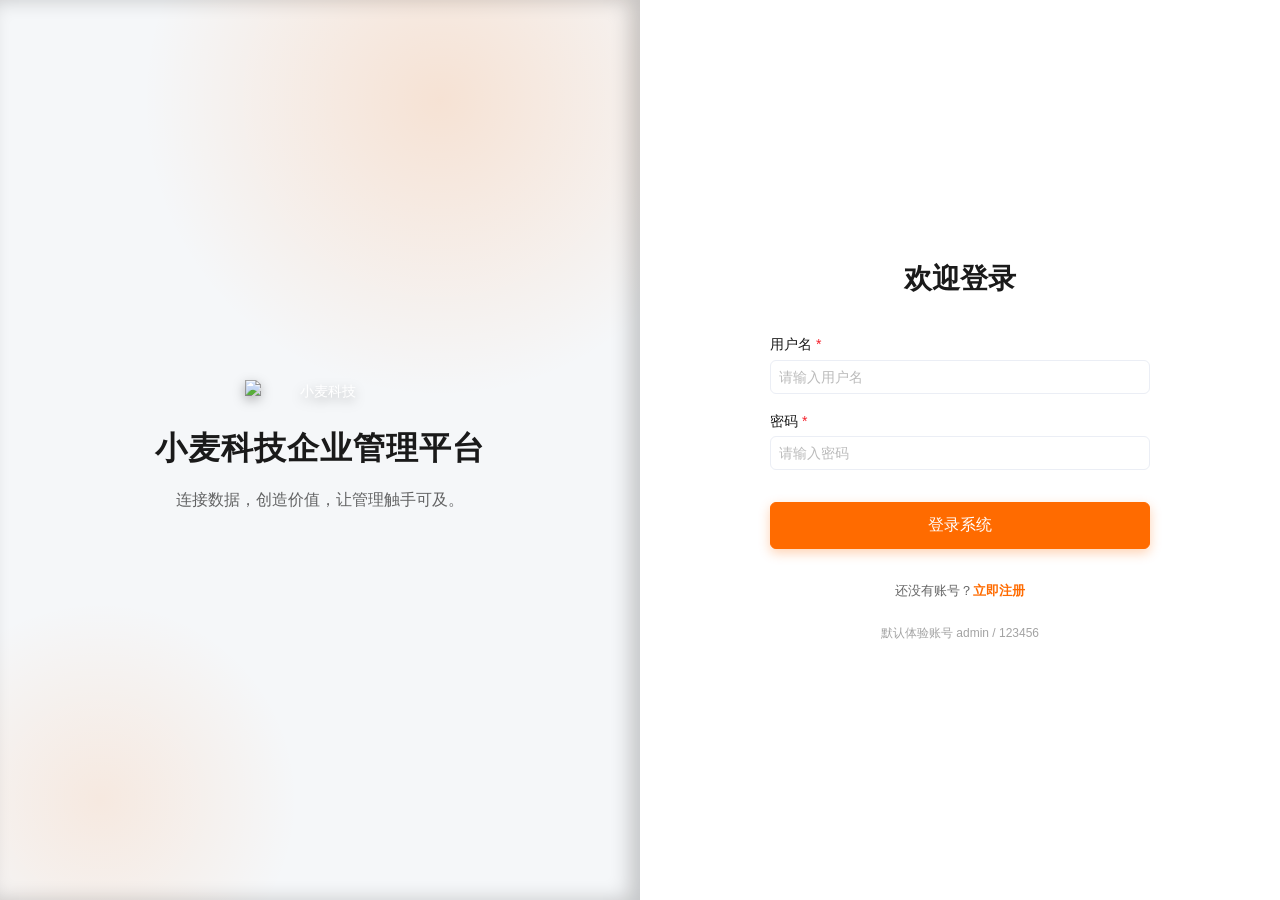
==== src/pages/employee/index.html @ 8f9a002e "Merge branch 'process' of github.com:Kai-Junhan/enterprise-management-system into process" ====
<!DOCTYPE html>
<html lang="zh-CN">
<head>
<meta charset="UTF-8">
<meta name="viewport" content="width=device-width, initial-scale=1.0">
<link rel="icon" type="image/x-icon" href="../../assets/images/logo.ico">
<title>员工管理 - 小麦科技企业管理平台</title>
  <link rel="stylesheet" href="../../assets/css/main.css">
</head>
<body>
  <div id="header-placeholder"></div>
  <div class="layout">
    <div id="sidebar-placeholder"></div>
    <main class="main-content">
      <div class="page-header">
        <div>
          <div class="page-title">员工管理</div>
          <div class="page-subtitle">管理公司全体员工信息</div>
        </div>
        <div>
          <a href="info.html" class="btn btn-primary">+ 新增员工</a>
        </div>
      </div>

      <!-- 统计卡片 -->
      <div class="stats-grid" id="stats-grid"></div>

      <!-- 快捷入口 -->
      <div class="stats-grid" style="margin-bottom: var(--spacing-lg);">
        <a href="info.html" class="stat-card" style="text-decoration:none">
          <div class="stat-icon">👤</div>
          <div class="stat-info">
            <div class="stat-value" style="font-size:var(--font-size-lg)">员工信息</div>
            <div class="stat-label">查看与管理员工档案</div>
          </div>
        </a>
        <a href="attendance.html" class="stat-card" style="text-decoration:none">
          <div class="stat-icon">📅</div>
          <div class="stat-info">
            <div class="stat-value" style="font-size:var(--font-size-lg)">考勤薪资</div>
            <div class="stat-label">考勤记录与薪资核算</div>
          </div>
        </a>
        <a href="recruitment.html" class="stat-card" style="text-decoration:none">
          <div class="stat-icon">📋</div>
          <div class="stat-info">
            <div class="stat-value" style="font-size:var(--font-size-lg)">招聘培训</div>
            <div class="stat-label">招聘计划与培训管理</div>
          </div>
        </a>
        <a href="performance.html" class="stat-card" style="text-decoration:none">
          <div class="stat-icon">🏆</div>
          <div class="stat-info">
            <div class="stat-value" style="font-size:var(--font-size-lg)">绩效评估</div>
            <div class="stat-label">季度绩效考核结果</div>
          </div>
        </a>
      </div>

      <!-- 员工列表 -->
      <div class="card">
        <div class="card-header">
          <div class="card-title">员工列表</div>
          <div class="toolbar-right">
            <div class="search-box">
              <span class="search-icon">🔍</span>
              <input type="text" id="search-input" placeholder="搜索姓名/部门/职位">
            </div>
            <select class="form-control" id="dept-filter" style="width:120px">
              <option value="">全部部门</option>
            </select>
          </div>
        </div>
        <div class="table-wrapper">
          <table class="table">
            <thead>
              <tr>
                <th>工号</th>
                <th>姓名</th>
                <th>性别</th>
                <th>部门</th>
                <th>职位</th>
                <th>入职日期</th>
                <th>状态</th>
                <th>操作</th>
              </tr>
            </thead>
            <tbody id="employee-tbody"></tbody>
          </table>
        </div>
      </div>
    </main>
  </div>

  <!-- 模态框 -->
  <div class="modal-overlay" id="modal-overlay">
    <div class="modal">
      <div class="modal-header">
        <div class="modal-title" id="modal-title">员工详情</div>
        <div class="modal-close" id="modal-close">✕</div>
      </div>
      <div class="modal-body" id="modal-body"></div>
      <div class="modal-footer">
        <button class="btn btn-ghost" id="modal-cancel">关闭</button>
      </div>
    </div>
  </div>
<script src="../../assets/js/main.js"></script>
</body>
</html>
---- src/assets/css/main.css ----
/* 基础层：先加载重置、主题变量、排版和通用动画，保证后续组件可以复用统一令牌。 */
@import './base/reset.css';
@import './base/variables.css';
@import './base/typography.css';
@import './base/animations.css';

/* 组件层：公共导航、侧边栏、表单、表格和弹窗在页面样式之前完成基础定义。 */
@import './components/header.css';
@import './components/sidebar.css';
@import './components/button.css';
@import './components/form.css';
@import './components/table.css';
@import './components/card.css';
@import './components/modal.css';

/* 页面层：业务页和展示页最后加载，用于承接页面级布局与必要覆盖。 */
@import './pages/login.css';
@import './pages/production.css';
@import './pages/sales.css';
@import './pages/equipment.css';
@import './pages/purchase.css';
@import './pages/warehouse.css';
@import './pages/employee.css';

/* 后台通用响应式兜底：业务域页面各自保留细节，这里负责统一框架和窄屏密度。 */
@media (max-width: 768px) {
  .header {
    padding: 0 var(--spacing-md);
    z-index: 1002;
  }

  .header-logo img {
    height: 34px;
  }

  .header-right .btn {
    padding: 5px var(--spacing-sm);
    font-size: var(--font-size-sm);
  }

  .layout {
    min-height: 100vh;
    padding-top: var(--header-height);
  }

  .main-content {
    margin-left: 0;
    width: 100%;
    min-width: 0;
    padding: var(--spacing-md);
  }

  .page-header,
  .toolbar {
    align-items: stretch;
    flex-direction: column;
    gap: var(--spacing-sm);
  }

  .toolbar-left,
  .toolbar-right {
    width: 100%;
    flex-wrap: wrap;
  }

  .toolbar .btn,
  .page-header .btn {
    width: 100%;
  }

  .stats-grid {
    grid-template-columns: 1fr;
    gap: var(--spacing-sm);
  }

  .stat-card,
  .card {
    padding: var(--spacing-md);
  }

  .card-header {
    align-items: flex-start;
    flex-direction: column;
    gap: var(--spacing-xs);
  }

  .page-title {
    font-size: var(--font-size-lg);
  }

  .page-subtitle {
    line-height: 1.5;
  }
}

@media (max-width: 480px) {
  .main-content {
    padding: var(--spacing-sm);
  }

  .header-user .avatar {
    width: 28px;
    height: 28px;
  }

  .table td {
    align-items: flex-start;
    gap: var(--spacing-sm);
  }

  .table td::before {
    min-width: 72px;
    flex: 0 0 72px;
  }
}

/* 组件异步加载过渡：header/sidebar 注入后使用轻量淡入，避免公共组件闪现。 */
@keyframes componentFadeIn {
  from { opacity: 0; }
  to { opacity: 1; }
}

/* =====================
   自定义鼠标
   仅在桌面鼠标环境启用：隐藏系统指针，用精准中心点和柔和跟随外圈替代。
   ===================== */
.has-custom-cursor,
.has-custom-cursor * {
  cursor: none !important;
}

.custom-cursor,
.custom-cursor__dot,
.custom-cursor__ring {
  position: fixed;
  top: 0;
  left: 0;
  pointer-events: none;
  z-index: 99999;
}

.custom-cursor {
  opacity: 0;
  transition: opacity 0.16s ease;
}

.custom-cursor.is-visible {
  opacity: 1;
}

.custom-cursor__dot {
  width: 7px;
  height: 7px;
  background: var(--color-primary);
  border-radius: 50%;
  transform: translate(-50%, -50%);
  box-shadow: 0 0 10px rgba(255, 107, 0, 0.35);
  transition: width 0.18s ease, height 0.18s ease, border-radius 0.18s ease, background-color 0.18s ease;
}

.custom-cursor__ring {
  width: 30px;
  height: 30px;
  border: 1px solid rgba(255, 107, 0, 0.5);
  border-radius: 50%;
  transform: translate(-50%, -50%);
  box-shadow: 0 0 18px rgba(255, 107, 0, 0.14);
  transition: width 0.22s cubic-bezier(0.25, 1, 0.5, 1),
              height 0.22s cubic-bezier(0.25, 1, 0.5, 1),
              border-color 0.22s ease,
              background-color 0.22s ease,
              box-shadow 0.22s ease;
}

.custom-cursor.is-hover .custom-cursor__dot {
  width: 5px;
  height: 5px;
}

.custom-cursor.is-hover .custom-cursor__ring {
  width: 50px;
  height: 50px;
  border-color: rgba(255, 107, 0, 0.25);
  background-color: rgba(255, 107, 0, 0.08);
  box-shadow: 0 0 28px rgba(255, 107, 0, 0.18);
}

.custom-cursor.is-text .custom-cursor__dot {
  width: 2px;
  height: 24px;
  border-radius: 999px;
  background-color: var(--color-primary-dark);
}

.custom-cursor.is-text .custom-cursor__ring {
  width: 18px;
  height: 34px;
  border-radius: 999px;
  border-color: rgba(255, 107, 0, 0.22);
  box-shadow: none;
}

/* 移动端、触屏或减少动效设置下禁用自定义光标。 */
@media (max-width: 768px), (pointer: coarse), (prefers-reduced-motion: reduce) {
  .has-custom-cursor,
  .has-custom-cursor * {
    cursor: auto !important;
  }

  .custom-cursor {
    display: none;
  }
}
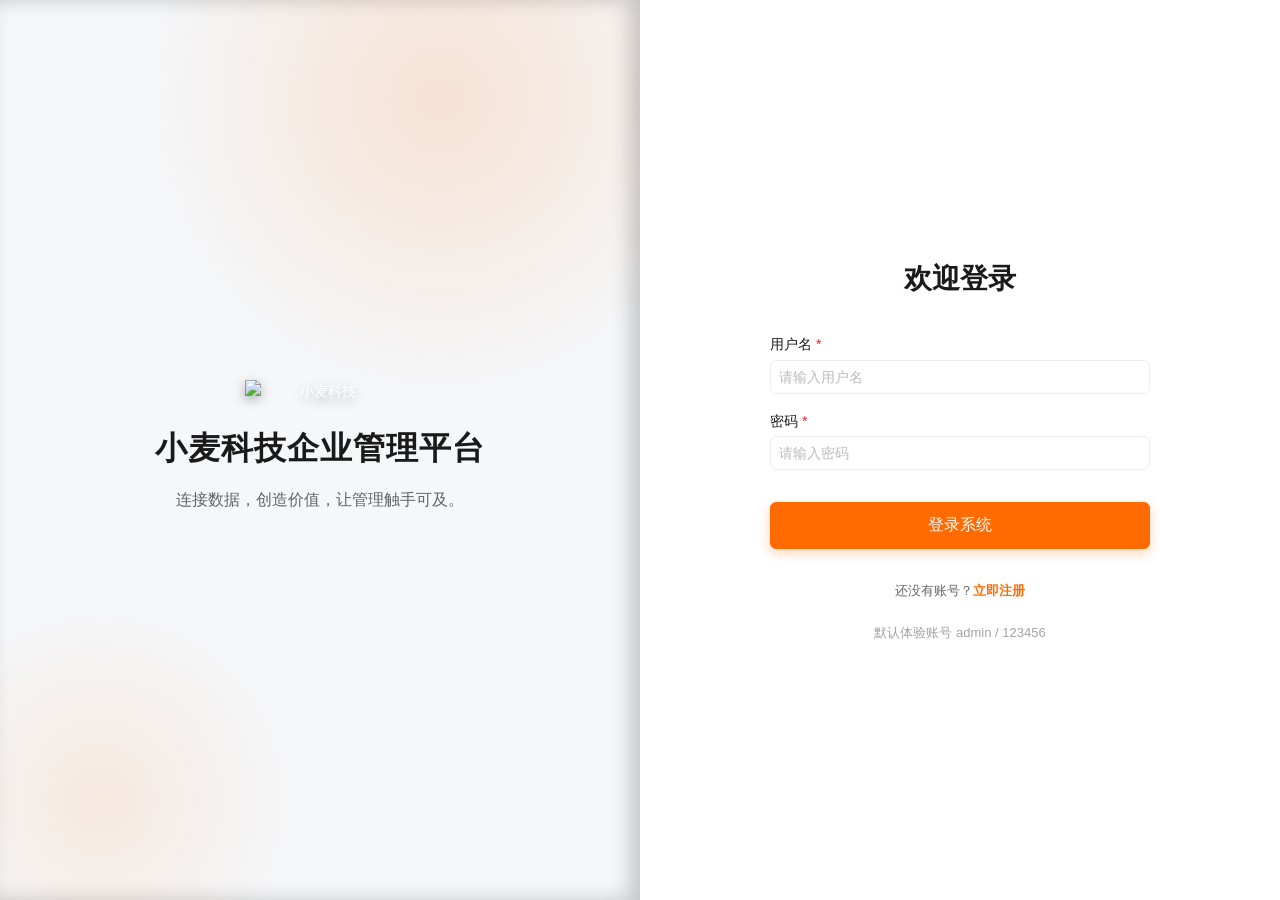
==== commit 6b779fbf: "feat(system): 优化各个业务系统页面功能、共享组件并更新文档" ====
--- a/src/pages/employee/index.html
+++ b/src/pages/employee/index.html
@@ -26,32 +26,32 @@
       <div class="stats-grid" id="stats-grid"></div>
 
       <!-- 快捷入口 -->
-      <div class="stats-grid" style="margin-bottom: var(--spacing-lg);">
-        <a href="info.html" class="stat-card" style="text-decoration:none">
-          <div class="stat-icon">👤</div>
+      <div class="stats-grid u-mb-lg">
+        <a href="info.html" class="stat-card stat-card--link">
+          <div class="stat-icon"><i class="ti ti-user"></i></div>
           <div class="stat-info">
-            <div class="stat-value" style="font-size:var(--font-size-lg)">员工信息</div>
+            <div class="stat-value stat-value--section">员工信息</div>
             <div class="stat-label">查看与管理员工档案</div>
           </div>
         </a>
-        <a href="attendance.html" class="stat-card" style="text-decoration:none">
-          <div class="stat-icon">📅</div>
+        <a href="attendance.html" class="stat-card stat-card--link">
+          <div class="stat-icon"><i class="ti ti-calendar"></i></div>
           <div class="stat-info">
-            <div class="stat-value" style="font-size:var(--font-size-lg)">考勤薪资</div>
+            <div class="stat-value stat-value--section">考勤薪资</div>
             <div class="stat-label">考勤记录与薪资核算</div>
           </div>
         </a>
-        <a href="recruitment.html" class="stat-card" style="text-decoration:none">
-          <div class="stat-icon">📋</div>
+        <a href="recruitment.html" class="stat-card stat-card--link">
+          <div class="stat-icon"><i class="ti ti-clipboard-list"></i></div>
           <div class="stat-info">
-            <div class="stat-value" style="font-size:var(--font-size-lg)">招聘培训</div>
+            <div class="stat-value stat-value--section">招聘培训</div>
             <div class="stat-label">招聘计划与培训管理</div>
           </div>
         </a>
-        <a href="performance.html" class="stat-card" style="text-decoration:none">
-          <div class="stat-icon">🏆</div>
+        <a href="performance.html" class="stat-card stat-card--link">
+          <div class="stat-icon"><i class="ti ti-trophy"></i></div>
           <div class="stat-info">
-            <div class="stat-value" style="font-size:var(--font-size-lg)">绩效评估</div>
+            <div class="stat-value stat-value--section">绩效评估</div>
             <div class="stat-label">季度绩效考核结果</div>
           </div>
         </a>
@@ -63,10 +63,10 @@
           <div class="card-title">员工列表</div>
           <div class="toolbar-right">
             <div class="search-box">
-              <span class="search-icon">🔍</span>
+              <span class="search-icon"><i class="ti ti-search"></i></span>
               <input type="text" id="search-input" placeholder="搜索姓名/部门/职位">
             </div>
-            <select class="form-control" id="dept-filter" style="width:120px">
+            <select class="form-control form-control--narrow" id="dept-filter">
               <option value="">全部部门</option>
             </select>
           </div>
--- a/src/assets/css/main.css
+++ b/src/assets/css/main.css
@@ -1,10 +1,17 @@
-/* 基础层：先加载重置、主题变量、排版和通用动画，保证后续组件可以复用统一令牌。 */
+/* 0.图标字体：Tabler Icons 全局引入，所有页面自动可用。 */
+@import '../fonts/tabler/tabler-icons.min.css';
+
+/* 1.基础层：先加载重置、主题变量、排版和通用动画，保证后续组件可以复用统一令牌。 */
+/*① 清除默认样式*/
 @import './base/reset.css';
+/*② 定义颜色、字号、间距变量*/
 @import './base/variables.css';
+/*③ 定义排版规范*/
 @import './base/typography.css';
+/*④ 定义基础动画*/
 @import './base/animations.css';
 
-/* 组件层：公共导航、侧边栏、表单、表格和弹窗在页面样式之前完成基础定义。 */
+/* 2.组件层：公共导航、侧边栏、表单、表格和弹窗在页面样式之前完成基础定义。 */
 @import './components/header.css';
 @import './components/sidebar.css';
 @import './components/button.css';
@@ -13,7 +20,7 @@
 @import './components/card.css';
 @import './components/modal.css';
 
-/* 页面层：业务页和展示页最后加载，用于承接页面级布局与必要覆盖。 */
+/* 3.页面层：业务页和展示页最后加载，用于承接页面级布局与必要覆盖。 */
 @import './pages/login.css';
 @import './pages/production.css';
 @import './pages/sales.css';
@@ -21,193 +28,211 @@
 @import './pages/purchase.css';
 @import './pages/warehouse.css';
 @import './pages/employee.css';
-
-/* 后台通用响应式兜底：业务域页面各自保留细节，这里负责统一框架和窄屏密度。 */
+@import './pages/dashboard.css';
+
+
+/* 4.后台通用响应式兜底：业务域页面各自保留细节，这里负责统一框架和窄屏密度。 */
+/*① 适配手机、平板*/
 @media (max-width: 768px) {
-  .header {
-    padding: 0 var(--spacing-md);
-    z-index: 1002;
-  }
-
-  .header-logo img {
-    height: 34px;
-  }
-
-  .header-right .btn {
-    padding: 5px var(--spacing-sm);
-    font-size: var(--font-size-sm);
-  }
-
-  .layout {
-    min-height: 100vh;
-    padding-top: var(--header-height);
-  }
-
-  .main-content {
-    margin-left: 0;
-    width: 100%;
-    min-width: 0;
-    padding: var(--spacing-md);
-  }
-
-  .page-header,
-  .toolbar {
-    align-items: stretch;
-    flex-direction: column;
-    gap: var(--spacing-sm);
-  }
-
-  .toolbar-left,
-  .toolbar-right {
-    width: 100%;
-    flex-wrap: wrap;
-  }
-
-  .toolbar .btn,
-  .page-header .btn {
-    width: 100%;
-  }
-
-  .stats-grid {
-    grid-template-columns: 1fr;
-    gap: var(--spacing-sm);
-  }
-
-  .stat-card,
-  .card {
-    padding: var(--spacing-md);
-  }
-
-  .card-header {
-    align-items: flex-start;
-    flex-direction: column;
-    gap: var(--spacing-xs);
-  }
-
-  .page-title {
-    font-size: var(--font-size-lg);
-  }
-
-  .page-subtitle {
-    line-height: 1.5;
-  }
-}
-
+    .header {
+        padding: 0 var(--spacing-md);
+        z-index: 1106;
+    }
+
+    .header-logo img {
+        height: 34px;
+    }
+
+    .header-right .btn {
+        /*内边距：padding 字体大小：font-size*/
+        padding: 5px var(--spacing-sm);
+        font-size: var(--font-size-sm);
+    }
+
+    .layout {
+        /*min-height: 100vh：视窗高度等于整个浏览器窗口的高度*/
+        min-height: 100vh;
+        padding-top: var(--header-height);
+    }
+
+    .main-content {
+        /*外边距 margin*/
+        margin-left: 0;
+        width: 100%;
+        min-width: 0;
+        padding: var(--spacing-md);
+    }
+
+    /*页面头部区域+工具栏*/
+    .page-header,
+    .toolbar {
+        align-items: stretch; /*横向撑开，尽量和容器一样宽*/
+        flex-direction: column; /*竖着排列*/
+        gap: var(--spacing-sm); /*子元素之间的间距*/
+    }
+
+    .toolbar-left,
+    .toolbar-right {
+        width: 100%;
+        flex-wrap: wrap;
+    }
+
+    .toolbar .btn,
+    .page-header .btn {
+        width: 100%;
+    }
+
+    /*数据卡片网格容器*/
+    .stats-grid {
+        /*表示网格只有一列1fr “占满可用宽度的一整列”*/
+        grid-template-columns: 1fr;
+        /*网格项目之间的间距*/
+        gap: var(--spacing-sm);
+    }
+
+    .stat-card,
+    .card {
+        padding: var(--spacing-md);
+    }
+
+    .card-header {
+        align-items: flex-start; /*子元素竖着排列*/
+        flex-direction: column; /*子元素在交叉轴方向靠起点对齐*/
+        gap: var(--spacing-xs);
+    }
+
+    .page-title {
+        font-size: var(--font-size-lg);
+    }
+
+    .page-subtitle {
+        line-height: 1.5;
+    }
+}
+
+/*② 更小屏幕适配：低端手机*/
 @media (max-width: 480px) {
-  .main-content {
-    padding: var(--spacing-sm);
-  }
-
-  .header-user .avatar {
-    width: 28px;
-    height: 28px;
-  }
-
-  .table td {
-    align-items: flex-start;
-    gap: var(--spacing-sm);
-  }
-
-  .table td::before {
-    min-width: 72px;
-    flex: 0 0 72px;
-  }
-}
-
-/* 组件异步加载过渡：header/sidebar 注入后使用轻量淡入，避免公共组件闪现。 */
+    .main-content {
+        padding: var(--spacing-sm);
+    }
+
+    /*用户头像*/
+    .header-user .avatar {
+        width: 28px;
+        height: 28px;
+    }
+
+    /*表格单元格内容在超小屏幕更适合左对齐和增加间距。*/
+    .table td {
+        align-items: flex-start;
+        gap: var(--spacing-sm);
+    }
+
+    /*给表格伪元素预留固定宽度 72px。*/
+    .table td::before {
+        min-width: 72px;
+        flex: 0 0 72px;
+    }
+}
+
+
+/* 5.组件异步加载过渡：header/sidebar 注入后使用轻量淡入，避免公共组件闪现。 */
 @keyframes componentFadeIn {
-  from { opacity: 0; }
-  to { opacity: 1; }
-}
-
-/* =====================
-   自定义鼠标
-   仅在桌面鼠标环境启用：隐藏系统指针，用精准中心点和柔和跟随外圈替代。
-   ===================== */
+    from {
+        opacity: 0;
+    }
+    to {
+        opacity: 1;
+    }
+}
+
+
+/*6.自定义鼠标*/
+/*① 仅在桌面鼠标环境启用：隐藏系统指针，用精准中心点和柔和跟随外圈替代。*/
 .has-custom-cursor,
 .has-custom-cursor * {
-  cursor: none !important;
+    cursor: none !important;
 }
 
 .custom-cursor,
 .custom-cursor__dot,
 .custom-cursor__ring {
-  position: fixed;
-  top: 0;
-  left: 0;
-  pointer-events: none;
-  z-index: 99999;
+    position: fixed;
+    top: 0;
+    left: 0;
+    pointer-events: none;
+    z-index: 99999;
 }
 
 .custom-cursor {
-  opacity: 0;
-  transition: opacity 0.16s ease;
+    opacity: 0;
+    transition: opacity 0.16s ease;
 }
 
 .custom-cursor.is-visible {
-  opacity: 1;
+    opacity: 1;
 }
 
 .custom-cursor__dot {
-  width: 7px;
-  height: 7px;
-  background: var(--color-primary);
-  border-radius: 50%;
-  transform: translate(-50%, -50%);
-  box-shadow: 0 0 10px rgba(255, 107, 0, 0.35);
-  transition: width 0.18s ease, height 0.18s ease, border-radius 0.18s ease, background-color 0.18s ease;
+    width: 7px;
+    height: 7px;
+    background: var(--color-primary);
+    border-radius: 50%;
+    transform: translate(-50%, -50%);
+    box-shadow: 0 0 10px rgba(255, 107, 0, 0.35);
+    transition: width 0.18s ease, height 0.18s ease, border-radius 0.18s ease, background-color 0.18s ease;
 }
 
 .custom-cursor__ring {
-  width: 30px;
-  height: 30px;
-  border: 1px solid rgba(255, 107, 0, 0.5);
-  border-radius: 50%;
-  transform: translate(-50%, -50%);
-  box-shadow: 0 0 18px rgba(255, 107, 0, 0.14);
-  transition: width 0.22s cubic-bezier(0.25, 1, 0.5, 1),
-              height 0.22s cubic-bezier(0.25, 1, 0.5, 1),
-              border-color 0.22s ease,
-              background-color 0.22s ease,
-              box-shadow 0.22s ease;
+    width: 30px;
+    height: 30px;
+    border: 1px solid rgba(255, 107, 0, 0.5);
+    border-radius: 50%;
+    transform: translate(-50%, -50%);
+    box-shadow: 0 0 18px rgba(255, 107, 0, 0.14);
+    transition: width 0.22s cubic-bezier(0.25, 1, 0.5, 1),
+    height 0.22s cubic-bezier(0.25, 1, 0.5, 1),
+    border-color 0.22s ease,
+    background-color 0.22s ease,
+    box-shadow 0.22s ease;
 }
 
 .custom-cursor.is-hover .custom-cursor__dot {
-  width: 5px;
-  height: 5px;
+    width: 5px;
+    height: 5px;
 }
 
 .custom-cursor.is-hover .custom-cursor__ring {
-  width: 50px;
-  height: 50px;
-  border-color: rgba(255, 107, 0, 0.25);
-  background-color: rgba(255, 107, 0, 0.08);
-  box-shadow: 0 0 28px rgba(255, 107, 0, 0.18);
+    width: 50px;
+    height: 50px;
+    border-color: rgba(255, 107, 0, 0.25);
+    background-color: rgba(255, 107, 0, 0.08);
+    box-shadow: 0 0 28px rgba(255, 107, 0, 0.18);
 }
 
 .custom-cursor.is-text .custom-cursor__dot {
-  width: 2px;
-  height: 24px;
-  border-radius: 999px;
-  background-color: var(--color-primary-dark);
+    width: 2px;
+    height: 24px;
+    border-radius: 999px;
+    background-color: var(--color-primary-dark);
 }
 
 .custom-cursor.is-text .custom-cursor__ring {
-  width: 18px;
-  height: 34px;
-  border-radius: 999px;
-  border-color: rgba(255, 107, 0, 0.22);
-  box-shadow: none;
-}
-
-/* 移动端、触屏或减少动效设置下禁用自定义光标。 */
+    width: 18px;
+    height: 34px;
+    border-radius: 999px;
+    border-color: rgba(255, 107, 0, 0.22);
+    box-shadow: none;
+}
+
+/* ② 移动端、触屏或减少动效设置下禁用自定义光标。 */
 @media (max-width: 768px), (pointer: coarse), (prefers-reduced-motion: reduce) {
-  .has-custom-cursor,
-  .has-custom-cursor * {
-    cursor: auto !important;
-  }
-
-  .custom-cursor {
-    display: none;
-  }
-}
+    .has-custom-cursor,
+    .has-custom-cursor * {
+        cursor: auto !important;
+    }
+
+    .custom-cursor {
+        display: none;
+    }
+}
